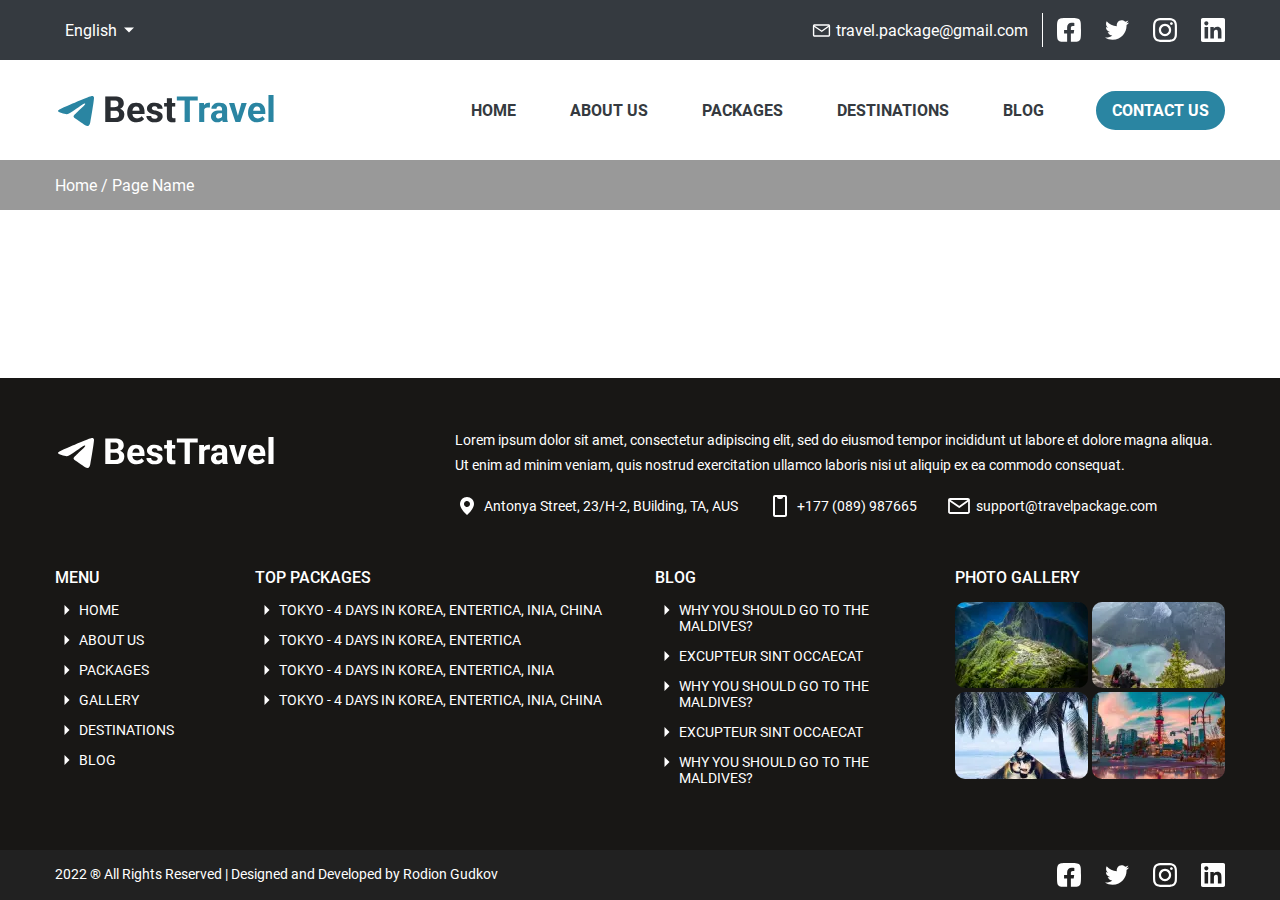
==== about-us.html @ 1fd932f6 "Created About Us page Created and styled Breadcrumbs component" ====
<!DOCTYPE html>
<html lang="en">
  <head>
    <meta charset="UTF-8" />
    <meta http-equiv="X-UA-Compatible" content="IE=edge" />
    <meta name="viewport" content="width=device-width, initial-scale=1.0" />
    <title>BestTravel</title>
    <link rel="stylesheet" href="css/style.css" />
  </head>

  <body>
    <div class="wrapper">
      <!-- Header -->
      <header class="header">
        <div class="header-top">
          <div class="container">
            <div class="header-top__inner">
              <div class="change-language">
                <button id="change-language">
                  <span>English</span>
                  <svg width="24" height="24" viewBox="0 0 24 24" fill="none" xmlns="http://www.w3.org/2000/svg">
                    <path d="M12 14.5L17 9.5H7L12 14.5Z" fill="white" />
                  </svg>
                </button>
                <ul>
                  <li><a href="#">English</a></li>
                  <li><a href="#">Ukranian</a></li>
                  <li><a href="#">Russian</a></li>
                </ul>
              </div>
              <div class="header__info">
                <a class="email" href="mailto:travel.package@gmail.com">
                  <img src="images/email-white.svg" width="19" height="19" alt="Email Icon" />
                  <span>travel.package@gmail.com</span>
                </a>
                <div class="line"></div>
                <div class="social">
                  <ul>
                    <li>
                      <a href=""><img src="images/facebook-white.svg" alt="Facebook" width="24" height="24" /></a>
                    </li>
                    <li>
                      <a href=""><img src="images/twitter-white.svg" alt="Twitter" width="24" height="24" /></a>
                    </li>
                    <li>
                      <a href=""><img src="images/instagram-white.svg" alt="Instagram" width="24" height="24" /></a>
                    </li>
                    <li>
                      <a href=""><img src="images/linkedin-white.svg" alt="LinkedIn" width="24" height="24" /></a>
                    </li>
                  </ul>
                </div>
              </div>
            </div>
          </div>
        </div>

        <div class="header-bottom">
          <div class="container">
            <div class="header-bottom__inner">
              <a href="index.html" class="logo header__logo">
                <img src="images/logo.svg" width="221" height="48" alt="BestTravel Logo" />
              </a>

              <nav class="menu">
                <ul class="menu">
                  <li><a href="index.html">Home</a></li>
                  <li><a href="about-us.html">About Us</a></li>
                  <li><a href="packages.html">Packages</a></li>
                  <li><a href="destinations.html">Destinations</a></li>
                  <li><a href="blog.html">Blog</a></li>
                  <li><button id="contact_us_button" class="button">Contact Us</button></li>
                </ul>
              </nav>
            </div>
          </div>
        </div>
      </header>

      <!-- Content -->
      <main class="content">
        <!-- Breadcrumbs -->
        <div class="breadcrumbs">
          <div class="container">
            <div class="breadcrumbs__inner">
              <ul class="breadcrumbs__list">
                <li class="breadcrumbs__item">
                  <a href="./" class="breadcrumbs__link">Home</a>
                </li>
                <li class="breadcrumbs__item">
                  <a href="#" class="breadcrumbs__link">Page Name</a>
                </li>
              </ul>
            </div>
          </div>
        </div>
      </main>

      <!-- Footer -->
      <footer class="footer">
        <div class="footer-top">
          <div class="container">
            <div class="footer-top__inner">
              <a href="index.html" class="logo">
                <img src="images/logo-white.svg" width="221" height="48" alt="Best Travel Logo" />
              </a>
              <div class="footer__info">
                <p class="footer__text">
                  Lorem ipsum dolor sit amet, consectetur adipiscing elit, sed do eiusmod tempor incididunt ut labore et
                  dolore magna aliqua. Ut enim ad minim veniam, quis nostrud exercitation ullamco laboris nisi ut
                  aliquip ex ea commodo consequat.
                </p>
                <div class="footer__links">
                  <a href="#">
                    <img src="images/location-white.svg" width="24" height="24" alt="location" />
                    <span>Antonya Street, 23/H-2, BUilding, TA, AUS</span>
                  </a>
                  <a href="tel:+177089987665">
                    <img src="images/mobile-white.svg" width="24" height="24" alt="mobile" />
                    <span>+177 (089) 987665</span>
                  </a>
                  <a href="mailto:support@travelpackage.com">
                    <img src="images/email-white.svg" width="24" height="24" alt="location" />
                    <span>support@travelpackage.com</span>
                  </a>
                </div>
              </div>
            </div>
          </div>
        </div>
        <div class="footer-middle">
          <div class="container">
            <div class="footer-middle__inner">
              <div class="footer__col">
                <h4 class="footer__title">Menu</h4>
                <ul class="footer__list">
                  <li><a href="index.html">Home</a></li>
                  <li><a href="about-us.html">About Us</a></li>
                  <li><a href="packages.html">Packages</a></li>
                  <li><a href="gallery.html">Gallery</a></li>
                  <li><a href="destinations.html">Destinations</a></li>
                  <li><a href="blog.html">Blog</a></li>
                </ul>
              </div>

              <div class="footer__col">
                <h4 class="footer__title">Top Packages</h4>
                <ul class="footer__list">
                  <li>
                    <a href="packages.html">Tokyo - 4 Days in Korea, Entertica, Inia, China</a>
                  </li>
                  <li><a href="packages.html">Tokyo - 4 Days in Korea, Entertica</a></li>
                  <li><a href="packages.html">Tokyo - 4 Days in Korea, Entertica, Inia</a></li>
                  <li>
                    <a href="packages.html">Tokyo - 4 Days in Korea, Entertica, Inia, China</a>
                  </li>
                </ul>
              </div>

              <div class="footer__col">
                <h4 class="footer__title">Blog</h4>
                <ul class="footer__list">
                  <li><a href="blog.html">Why you should go to the Maldives?</a></li>
                  <li><a href="blog.html">Excupteur sint occaecat</a></li>
                  <li><a href="blog.html">Why you should go to the Maldives?</a></li>
                  <li><a href="blog.html">Excupteur sint occaecat</a></li>
                  <li><a href="blog.html">Why you should go to the Maldives?</a></li>
                </ul>
              </div>

              <div class="footer__col">
                <h4 class="footer__title">Photo Gallery</h4>
                <div class="footer__gallery">
                  <a href="gallery.html">
                    <img src="images/content/footer-image-01.webp" width="133" height="100" alt="Footer Image" />
                  </a>
                  <a href="gallery.html">
                    <img src="images/content/footer-image-02.webp" width="133" height="100" alt="Footer Image" />
                  </a>
                  <a href="gallery.html">
                    <img src="images/content/footer-image-03.webp" width="133" height="100" alt="Footer Image" />
                  </a>
                  <a href="gallery.html">
                    <img src="images/content/footer-image-04.webp" width="133" height="100" alt="Footer Image" />
                  </a>
                </div>
              </div>
            </div>
          </div>
        </div>

        <div class="footer-bottom">
          <div class="container">
            <div class="footer-bottom__inner">
              <p class="footer__copyright">2022 ® All Rights Reserved | Designed and Developed by Rodion Gudkov</p>

              <div class="social footer__social">
                <ul>
                  <li>
                    <a href=""><img src="images/facebook-white.svg" alt="Facebook" width="24" height="24" /></a>
                  </li>
                  <li>
                    <a href=""><img src="images/twitter-white.svg" alt="Twitter" width="24" height="24" /></a>
                  </li>
                  <li>
                    <a href=""><img src="images/instagram-white.svg" alt="Instagram" width="24" height="24" /></a>
                  </li>
                  <li>
                    <a href=""><img src="images/linkedin-white.svg" alt="LinkedIn" width="24" height="24" /></a>
                  </li>
                </ul>
              </div>
            </div>
          </div>
        </div>
      </footer>
    </div>

    <script src="js/libs/jquery.min.js"></script>
    <script src="js/libs/slick.min.js"></script>
    <script src="js/libs/jquery.custom-select.min.js"></script>
    <script src="js/libs/jquery.rateyo.min.js"></script>
    <script src="js/libs/jquery.magnific-popup.min.js"></script>
    <script src="js/main.js"></script>
  </body>
</html>
---- css/style.css ----
@charset "UTF-8";
:root {
  --primary: #2a85a2;
  --yellow: #f4c11a;
  --white: #ffffff;
  --light-gray: #e2e2e2;
  --gray: #7a7a7a;
  --dark-1: #353a40;
  --dark-2: #212121;
  --dark-3: #181715;
  --border-radius: 30px;
}

*,
*::after,
*::before {
  box-sizing: border-box;
  outline: none;
  margin: 0;
  padding: 0;
}

body {
  overflow-x: hidden;
  color: var(--dark-1);
  background-color: var(--white);
  font-family: "Roboto", sans-serif;
}

a {
  text-decoration: none;
  color: inherit;
  cursor: pointer;
}

button {
  background: none;
  border: none;
  font: inherit;
  color: inherit;
  cursor: pointer;
}

p {
  font-size: 16px;
  line-height: 1.8;
}

ul {
  list-style: none;
}

.container {
  max-width: 1200px;
  padding: 0 15px;
  margin: 0 auto;
}

.container-field {
  max-width: 1920px;
  margin: 0 auto;
}

img,
svg {
  display: block;
}

.wrapper {
  display: flex;
  flex-direction: column;
  justify-content: space-between;
  min-height: 100vh;
}

.content {
  flex: 1;
}

.button {
  display: block;
  width: -moz-fit-content;
  width: fit-content;
  text-align: center;
  color: var(--white);
  background-color: var(--primary);
  text-transform: uppercase;
  font-weight: 700;
  border: 2px solid var(--primary);
  transition: 0.2s;
}

@media (hover: hover) {
  .button:hover {
    color: var(--primary);
    background-color: var(--white);
  }
}

.section {
  padding: 100px 0;
}

.section + .section {
  margin-top: -100px;
}

.section__header {
  text-align: center;
  max-width: 770px;
  margin: 0 auto;
}

.section__title {
  max-width: 770px;
  font-weight: 700;
  font-size: 36px;
  text-transform: uppercase;
}

.section__text {
  max-width: 770px;
  color: var(--gray);
  margin: 10px 0 0;
}

.section__content {
  display: grid;
  grid-gap: 30px;
  margin-top: 50px;
}

.section__button {
  display: block;
  font-weight: 500;
  margin: 50px auto 0;
  border-radius: 30px;
  padding: 15px 30px;
  min-width: 230px;
}

.item {
  display: block;
  border-radius: var(--border-radius);
  box-shadow: 0px 2px 8px rgba(0, 0, 0, 0.5);
  background-color: var(--white);
  position: relative;
}

.item__img-box {
  border-radius: var(--border-radius);
  position: relative;
  overflow: hidden;
  width: 100%;
}

.item__img {
  position: absolute;
  top: 0;
  left: 0;
  object-fit: cover;
  object-position: 50% 50%;
  width: 100%;
  height: 100%;
}

.item__info {
  padding: 15px 20px;
}

.item__title {
  font-weight: 500;
  font-size: 20px;
}

.item__param-box {
  display: flex;
  flex-wrap: wrap;
  margin-top: 7px;
}

.item__param {
  position: relative;
  color: var(--gray);
  padding-left: 26px;
  line-height: 24px;
  margin-right: 15px;
}

.item__param:last-child {
  margin-right: 0;
}

.item__param::before {
  position: absolute;
  left: 0;
  display: block;
  width: 24px;
  height: 24px;
  background-size: cover;
}

.item__rate {
  margin-top: 8px;
  padding: 0;
  height: 24px;
}

.item__price {
  position: absolute;
  right: 30px;
  bottom: 30px;
  color: var(--primary);
  font-weight: 700;
  font-size: 28px;
}

@font-face {
  font-family: "Roboto";
  src: url("../fonts/Roboto-Regular.ttf");
  font-weight: 400;
  font-style: normal;
}

@font-face {
  font-family: "Roboto";
  src: url("../fonts/Roboto-Medium.ttf");
  font-weight: 500;
  font-style: normal;
}

@font-face {
  font-family: "Roboto";
  src: url("../fonts/Roboto-Bold.ttf");
  font-weight: 700;
  font-style: normal;
}

/* Slider */
.slick-slider {
  position: relative;
  display: block;
  box-sizing: border-box;
  -webkit-touch-callout: none;
  -webkit-user-select: none;
  -khtml-user-select: none;
  -moz-user-select: none;
  -ms-user-select: none;
  user-select: none;
  -ms-touch-action: pan-y;
  touch-action: pan-y;
  -webkit-tap-highlight-color: transparent;
}

.slick-list {
  position: relative;
  overflow: hidden;
  display: block;
  margin: 0;
  padding: 0;
}

.slick-list:focus {
  outline: none;
}

.slick-list.dragging {
  cursor: pointer;
  cursor: hand;
}

.slick-slider .slick-track,
.slick-slider .slick-list {
  -webkit-transform: translate3d(0, 0, 0);
  -moz-transform: translate3d(0, 0, 0);
  -ms-transform: translate3d(0, 0, 0);
  -o-transform: translate3d(0, 0, 0);
  transform: translate3d(0, 0, 0);
}

.slick-track {
  position: relative;
  left: 0;
  top: 0;
  display: block;
  margin-left: auto;
  margin-right: auto;
}

.slick-track:before, .slick-track:after {
  content: "";
  display: table;
}

.slick-track:after {
  clear: both;
}

.slick-loading .slick-track {
  visibility: hidden;
}

.slick-slide {
  float: left;
  height: 100%;
  min-height: 1px;
  display: none;
}

[dir="rtl"] .slick-slide {
  float: right;
}

.slick-slide img {
  display: block;
}

.slick-slide.slick-loading img {
  display: none;
}

.slick-slide.dragging img {
  pointer-events: none;
}

.slick-initialized .slick-slide {
  display: block;
}

.slick-loading .slick-slide {
  visibility: hidden;
}

.slick-vertical .slick-slide {
  display: block;
  height: auto;
  border: 1px solid transparent;
}

.slick-arrow.slick-hidden {
  display: none;
}

/* Slider */
.slick-loading .slick-list {
  background: #fff url("./ajax-loader.gif") center center no-repeat;
}

/* Icons */
@font-face {
  font-family: "slick";
  src: url("./fonts/slick.eot");
  src: url("./fonts/slick.eot?#iefix") format("embedded-opentype"), url("./fonts/slick.woff") format("woff"), url("./fonts/slick.ttf") format("truetype"), url("./fonts/slick.svg#slick") format("svg");
  font-weight: normal;
  font-style: normal;
}

/* Arrows */
.slick-prev,
.slick-next {
  position: absolute;
  display: block;
  height: 20px;
  width: 20px;
  line-height: 0px;
  font-size: 0px;
  cursor: pointer;
  background: transparent;
  color: transparent;
  top: 50%;
  -webkit-transform: translate(0, -50%);
  -ms-transform: translate(0, -50%);
  transform: translate(0, -50%);
  padding: 0;
  border: none;
  outline: none;
}

.slick-prev:hover, .slick-prev:focus,
.slick-next:hover,
.slick-next:focus {
  outline: none;
  background: transparent;
  color: transparent;
}

.slick-prev:hover:before, .slick-prev:focus:before,
.slick-next:hover:before,
.slick-next:focus:before {
  opacity: 1;
}

.slick-prev.slick-disabled:before,
.slick-next.slick-disabled:before {
  opacity: 0.25;
}

.slick-prev:before,
.slick-next:before {
  font-family: "slick";
  font-size: 20px;
  line-height: 1;
  color: white;
  opacity: 0.75;
  -webkit-font-smoothing: antialiased;
  -moz-osx-font-smoothing: grayscale;
}

.slick-prev {
  left: -25px;
}

[dir="rtl"] .slick-prev {
  left: auto;
  right: -25px;
}

.slick-prev:before {
  content: "←";
}

[dir="rtl"] .slick-prev:before {
  content: "→";
}

.slick-next {
  right: -25px;
}

[dir="rtl"] .slick-next {
  left: -25px;
  right: auto;
}

.slick-next:before {
  content: "→";
}

[dir="rtl"] .slick-next:before {
  content: "←";
}

/* Dots */
.slick-dotted.slick-slider {
  margin-bottom: 30px;
}

.slick-dots {
  position: absolute;
  bottom: -25px;
  list-style: none;
  display: block;
  text-align: center;
  padding: 0;
  margin: 0;
  width: 100%;
}

.slick-dots li {
  position: relative;
  display: inline-block;
  height: 20px;
  width: 20px;
  margin: 0 5px;
  padding: 0;
  cursor: pointer;
}

.slick-dots li button {
  border: 0;
  background: transparent;
  display: block;
  height: 20px;
  width: 20px;
  outline: none;
  line-height: 0px;
  font-size: 0px;
  color: transparent;
  padding: 5px;
  cursor: pointer;
}

.slick-dots li button:hover, .slick-dots li button:focus {
  outline: none;
}

.slick-dots li button:hover:before, .slick-dots li button:focus:before {
  opacity: 1;
}

.slick-dots li button:before {
  position: absolute;
  top: 0;
  left: 0;
  content: "•";
  width: 20px;
  height: 20px;
  font-family: "slick";
  font-size: 6px;
  line-height: 20px;
  text-align: center;
  color: black;
  opacity: 0.25;
  -webkit-font-smoothing: antialiased;
  -moz-osx-font-smoothing: grayscale;
}

.slick-dots li.slick-active button:before {
  color: black;
  opacity: 0.75;
}

.jq-ry-container {
  position: relative;
  padding: 0 5px;
  line-height: 0;
  display: block;
  cursor: pointer;
  -webkit-box-sizing: content-box;
  -moz-box-sizing: content-box;
  box-sizing: content-box;
  direction: ltr;
}

.jq-ry-container[readonly="readonly"] {
  cursor: default;
}

.jq-ry-container > .jq-ry-group-wrapper {
  position: relative;
  width: 100%;
}

.jq-ry-container > .jq-ry-group-wrapper > .jq-ry-group {
  position: relative;
  line-height: 0;
  z-index: 10;
  white-space: nowrap;
}

.jq-ry-container > .jq-ry-group-wrapper > .jq-ry-group > svg {
  display: inline-block;
}

.jq-ry-container > .jq-ry-group-wrapper > .jq-ry-group.jq-ry-normal-group {
  width: 100%;
}

.jq-ry-container > .jq-ry-group-wrapper > .jq-ry-group.jq-ry-rated-group {
  width: 0;
  z-index: 11;
  position: absolute;
  top: 0;
  left: 0;
  overflow: hidden;
}

/* Magnific Popup CSS */
.mfp-bg {
  top: 0;
  left: 0;
  width: 100%;
  height: 100%;
  z-index: 1042;
  overflow: hidden;
  position: fixed;
  background: #0b0b0b;
  opacity: 0.8;
}

.mfp-wrap {
  top: 0;
  left: 0;
  width: 100%;
  height: 100%;
  z-index: 1043;
  position: fixed;
  outline: none !important;
  -webkit-backface-visibility: hidden;
}

.mfp-container {
  text-align: center;
  position: absolute;
  width: 100%;
  height: 100%;
  left: 0;
  top: 0;
  padding: 0 8px;
  box-sizing: border-box;
}

.mfp-container:before {
  content: '';
  display: inline-block;
  height: 100%;
  vertical-align: middle;
}

.mfp-align-top .mfp-container:before {
  display: none;
}

.mfp-content {
  position: relative;
  display: inline-block;
  vertical-align: middle;
  margin: 0 auto;
  text-align: left;
  z-index: 1045;
}

.mfp-inline-holder .mfp-content,
.mfp-ajax-holder .mfp-content {
  width: 100%;
  cursor: auto;
}

.mfp-ajax-cur {
  cursor: progress;
}

.mfp-zoom-out-cur, .mfp-zoom-out-cur .mfp-image-holder .mfp-close {
  cursor: -moz-zoom-out;
  cursor: -webkit-zoom-out;
  cursor: zoom-out;
}

.mfp-zoom {
  cursor: pointer;
  cursor: -webkit-zoom-in;
  cursor: -moz-zoom-in;
  cursor: zoom-in;
}

.mfp-auto-cursor .mfp-content {
  cursor: auto;
}

.mfp-close,
.mfp-arrow,
.mfp-preloader,
.mfp-counter {
  -webkit-user-select: none;
  -moz-user-select: none;
  user-select: none;
}

.mfp-loading.mfp-figure {
  display: none;
}

.mfp-hide {
  display: none !important;
}

.mfp-preloader {
  color: #CCC;
  position: absolute;
  top: 50%;
  width: auto;
  text-align: center;
  margin-top: -0.8em;
  left: 8px;
  right: 8px;
  z-index: 1044;
}

.mfp-preloader a {
  color: #CCC;
}

.mfp-preloader a:hover {
  color: #FFF;
}

.mfp-s-ready .mfp-preloader {
  display: none;
}

.mfp-s-error .mfp-content {
  display: none;
}

button.mfp-close,
button.mfp-arrow {
  overflow: visible;
  cursor: pointer;
  background: transparent;
  border: 0;
  -webkit-appearance: none;
  display: block;
  outline: none;
  padding: 0;
  z-index: 1046;
  box-shadow: none;
  touch-action: manipulation;
}

button::-moz-focus-inner {
  padding: 0;
  border: 0;
}

.mfp-close {
  width: 44px;
  height: 44px;
  line-height: 44px;
  position: absolute;
  right: 0;
  top: 0;
  text-decoration: none;
  text-align: center;
  opacity: 0.65;
  padding: 0 0 18px 10px;
  color: #FFF;
  font-style: normal;
  font-size: 28px;
  font-family: Arial, Baskerville, monospace;
}

.mfp-close:hover,
.mfp-close:focus {
  opacity: 1;
}

.mfp-close:active {
  top: 1px;
}

.mfp-close-btn-in .mfp-close {
  color: #333;
}

.mfp-image-holder .mfp-close,
.mfp-iframe-holder .mfp-close {
  color: #FFF;
  right: -6px;
  text-align: right;
  padding-right: 6px;
  width: 100%;
}

.mfp-counter {
  position: absolute;
  top: 0;
  right: 0;
  color: #CCC;
  font-size: 12px;
  line-height: 18px;
  white-space: nowrap;
}

.mfp-arrow {
  position: absolute;
  opacity: 0.65;
  margin: 0;
  top: 50%;
  margin-top: -55px;
  padding: 0;
  width: 90px;
  height: 110px;
  -webkit-tap-highlight-color: transparent;
}

.mfp-arrow:active {
  margin-top: -54px;
}

.mfp-arrow:hover,
.mfp-arrow:focus {
  opacity: 1;
}

.mfp-arrow:before,
.mfp-arrow:after {
  content: '';
  display: block;
  width: 0;
  height: 0;
  position: absolute;
  left: 0;
  top: 0;
  margin-top: 35px;
  margin-left: 35px;
  border: medium inset transparent;
}

.mfp-arrow:after {
  border-top-width: 13px;
  border-bottom-width: 13px;
  top: 8px;
}

.mfp-arrow:before {
  border-top-width: 21px;
  border-bottom-width: 21px;
  opacity: 0.7;
}

.mfp-arrow-left {
  left: 0;
}

.mfp-arrow-left:after {
  border-right: 17px solid #FFF;
  margin-left: 31px;
}

.mfp-arrow-left:before {
  margin-left: 25px;
  border-right: 27px solid #3F3F3F;
}

.mfp-arrow-right {
  right: 0;
}

.mfp-arrow-right:after {
  border-left: 17px solid #FFF;
  margin-left: 39px;
}

.mfp-arrow-right:before {
  border-left: 27px solid #3F3F3F;
}

.mfp-iframe-holder {
  padding-top: 40px;
  padding-bottom: 40px;
}

.mfp-iframe-holder .mfp-content {
  line-height: 0;
  width: 100%;
  max-width: 900px;
}

.mfp-iframe-holder .mfp-close {
  top: -40px;
}

.mfp-iframe-scaler {
  width: 100%;
  height: 0;
  overflow: hidden;
  padding-top: 56.25%;
}

.mfp-iframe-scaler iframe {
  position: absolute;
  display: block;
  top: 0;
  left: 0;
  width: 100%;
  height: 100%;
  box-shadow: 0 0 8px rgba(0, 0, 0, 0.6);
  background: #000;
}

/* Main image in popup */
img.mfp-img {
  width: auto;
  max-width: 100%;
  height: auto;
  display: block;
  line-height: 0;
  box-sizing: border-box;
  padding: 40px 0 40px;
  margin: 0 auto;
}

/* The shadow behind the image */
.mfp-figure {
  line-height: 0;
}

.mfp-figure:after {
  content: '';
  position: absolute;
  left: 0;
  top: 40px;
  bottom: 40px;
  display: block;
  right: 0;
  width: auto;
  height: auto;
  z-index: -1;
  box-shadow: 0 0 8px rgba(0, 0, 0, 0.6);
  background: #444;
}

.mfp-figure small {
  color: #BDBDBD;
  display: block;
  font-size: 12px;
  line-height: 14px;
}

.mfp-figure figure {
  margin: 0;
}

.mfp-bottom-bar {
  margin-top: -36px;
  position: absolute;
  top: 100%;
  left: 0;
  width: 100%;
  cursor: auto;
}

.mfp-title {
  text-align: left;
  line-height: 18px;
  color: #F3F3F3;
  word-wrap: break-word;
  padding-right: 36px;
}

.mfp-image-holder .mfp-content {
  max-width: 100%;
}

.mfp-gallery .mfp-image-holder .mfp-figure {
  cursor: pointer;
}

@media screen and (max-width: 800px) and (orientation: landscape), screen and (max-height: 300px) {
  /**
       * Remove all paddings around the image on small screen
       */
  .mfp-img-mobile .mfp-image-holder {
    padding-left: 0;
    padding-right: 0;
  }
  .mfp-img-mobile img.mfp-img {
    padding: 0;
  }
  .mfp-img-mobile .mfp-figure:after {
    top: 0;
    bottom: 0;
  }
  .mfp-img-mobile .mfp-figure small {
    display: inline;
    margin-left: 5px;
  }
  .mfp-img-mobile .mfp-bottom-bar {
    background: rgba(0, 0, 0, 0.6);
    bottom: 0;
    margin: 0;
    top: auto;
    padding: 3px 5px;
    position: fixed;
    box-sizing: border-box;
  }
  .mfp-img-mobile .mfp-bottom-bar:empty {
    padding: 0;
  }
  .mfp-img-mobile .mfp-counter {
    right: 5px;
    top: 3px;
  }
  .mfp-img-mobile .mfp-close {
    top: 0;
    right: 0;
    width: 35px;
    height: 35px;
    line-height: 35px;
    background: rgba(0, 0, 0, 0.6);
    position: fixed;
    text-align: center;
    padding: 0;
  }
}

@media all and (max-width: 900px) {
  .mfp-arrow {
    -webkit-transform: scale(0.75);
    transform: scale(0.75);
  }
  .mfp-arrow-left {
    -webkit-transform-origin: 0;
    transform-origin: 0;
  }
  .mfp-arrow-right {
    -webkit-transform-origin: 100%;
    transform-origin: 100%;
  }
  .mfp-container {
    padding-left: 6px;
    padding-right: 6px;
  }
}

.social ul {
  display: flex;
}

.social li {
  margin-left: 24px;
}

.social li:first-child {
  margin-left: 0;
}

.social a {
  width: 24px;
  height: 24px;
}

.email {
  display: flex;
  align-items: center;
}

.email img {
  margin-right: 5px;
}

@media (hover: hover) {
  .email:hover {
    text-decoration: underline;
  }
}

.change-language {
  position: relative;
}

.change-language button {
  display: flex;
  align-items: center;
  padding: 0 10px;
  height: 24px;
}

.change-language ul {
  width: 100%;
  position: absolute;
  background-color: var(--dark-1);
  padding: 5px 0;
  border-radius: 5px;
  opacity: 0;
  pointer-events: none;
}

.change-language li {
  padding: 5px 10px;
}

.change-language.--active ul {
  opacity: 1;
  pointer-events: inherit;
  z-index: 100;
}

.change-language.--active svg {
  transform: rotate(180deg);
}

/* ===== HEADER ===== */
.header-top {
  background-color: var(--dark-1);
  color: var(--white);
}

.header-top__inner {
  min-height: 60px;
}

.header-top__inner, .header-bottom__inner {
  display: flex;
  align-items: center;
  justify-content: space-between;
  flex-wrap: wrap;
}

.header__info {
  display: flex;
  align-items: center;
}

.header__info .line {
  display: block;
  width: 1px;
  height: 34px;
  margin: 0 14px;
  background-color: var(--white);
}

/* ===== MENU ===== */
.menu ul {
  display: flex;
  align-items: center;
}

.menu a {
  display: flex;
  align-items: center;
  text-align: center;
  padding: 0 25px;
  height: 100px;
  text-transform: uppercase;
  font-weight: 700;
  transition: 0.1s;
  border: 2px solid transparent;
}

@media (hover: hover) {
  .menu a:hover {
    color: var(--primary);
    border-bottom: 2px solid var(--primary);
  }
}

.menu button {
  padding: 8px 14px;
  border-radius: 20px;
  margin-left: 25px;
}

/* ===== FOOTER ===== */
.footer {
  margin-top: 50px;
  background-color: var(--dark-3);
  color: var(--white);
  padding-top: 50px;
  font-size: 14px;
}

.footer p {
  font-size: 14px;
}

@media (hover: hover) {
  .footer a:hover {
    text-decoration: underline;
  }
}

.footer-top__inner {
  display: flex;
  justify-content: space-between;
}

.footer__info {
  max-width: 770px;
}

.footer__text {
  margin-bottom: 16px;
}

.footer__links {
  display: flex;
  flex-wrap: wrap;
}

.footer__links a {
  display: flex;
  align-items: center;
  position: relative;
  line-height: 24px;
  position: relative;
  margin-right: 30px;
}

.footer__links a span {
  padding-left: 5px;
}

.footer__links a:last-child {
  margin-right: 0;
}

.footer__links a::before {
  position: absolute;
  left: 0;
  top: 0;
  width: 24px;
  height: 24px;
  display: block;
  background-size: cover;
  background-repeat: no-repeat;
  background-position: center;
}

.footer-middle {
  padding: 50px 0;
}

.footer-middle__inner {
  display: grid;
  grid-template-columns: repeat(12, 1fr);
  grid-gap: 30px;
}

.footer__col:nth-child(1) {
  grid-column: span 2;
}

.footer__col:nth-child(2) {
  grid-column: span 4;
}

.footer__col:nth-child(3) {
  grid-column: span 3;
}

.footer__col:nth-child(4) {
  grid-column: span 3;
}

.footer__title {
  font-size: 16px;
  text-transform: uppercase;
  font-weight: 500;
  margin-bottom: 15px;
}

.footer__list li {
  position: relative;
  padding-left: 24px;
  margin-bottom: 14px;
}

.footer__list li::before {
  content: "";
  background-image: url("data:image/svg+xml;charset=utf8, %3Csvg width='24' height='24' fill='none' xmlns='http://www.w3.org/2000/svg'%3E%3Cpath d='M14.5 12l-5-5v10l5-5z' fill='%23fff'/%3E%3C/svg%3E");
  background-size: cover;
  background-position: center;
  display: block;
  width: 24px;
  height: 24px;
  position: absolute;
  top: -4px;
  left: 0;
}

.footer__list a {
  display: block;
  text-transform: uppercase;
  line-height: 16px;
}

.footer__gallery {
  display: grid;
  grid-template-columns: repeat(2, 1fr);
  grid-gap: 4px;
}

.footer__gallery a {
  position: relative;
  display: block;
  grid-column: span 1;
  border-radius: 10px;
  padding-bottom: 65%;
  overflow: hidden;
}

.footer__gallery img {
  position: absolute;
  top: 0;
  left: 0;
  width: 100%;
  height: 100%;
  object-fit: cover;
  object-position: center;
}

.footer-bottom {
  background-color: var(--dark-2);
}

.footer-bottom__inner {
  height: 50px;
  display: flex;
  align-items: center;
  justify-content: space-between;
}

/* ====== INTRO ===== */
.intro__inner {
  position: relative;
}

.intro .arrows_box {
  display: flex;
  justify-content: space-between;
  width: 100%;
  max-width: calc(1200px + 120px);
  position: absolute;
  top: 50%;
  left: 50%;
  transform: translate(-50%, -50%);
  z-index: 1;
}

.intro__item {
  display: none;
  position: relative;
  height: 650px;
}

.intro__item:first-child {
  display: flex;
}

.intro__item img {
  position: absolute;
  top: 0;
  left: 0;
  width: 100%;
  height: 100%;
  background-color: var(--light-gray);
  z-index: 1;
}

.intro__item content {
  display: flex;
  flex-direction: column;
  align-items: center;
  justify-content: center;
  color: var(--white);
  text-align: center;
  max-width: 970px;
  min-height: 650px;
  margin: 0 auto;
  position: relative;
  z-index: 2;
}

.intro__item h1 {
  font-size: 64px;
  line-height: 75px;
}

.intro__item p {
  max-width: 770px;
  margin-top: 26px;
}

.intro__item .button {
  display: inline-block;
  margin-top: 35px;
  font-size: 18px;
  text-transform: none;
  font-weight: 400;
  padding: 8px 32px;
  border-radius: 20px;
}

/* ====== SEARCH ===== */
.search {
  position: relative;
  z-index: 100;
  margin-top: -50px;
}

.search__form {
  margin: 0 -25px;
  height: 100px;
  display: flex;
  align-items: center;
  justify-content: space-between;
  background-color: #fff;
  padding: 25px;
  border-radius: 60px;
  box-shadow: 0px 2px 8px rgba(0, 0, 0, 0.25);
}

.search__item {
  width: 270px;
  height: 55px;
}

.search__button {
  width: 100%;
  height: 55px;
  border-radius: 30px;
}

.search__select {
  position: relative;
}

.search__select::before, .search__select::after {
  content: "";
  position: absolute;
  display: block;
  top: 50%;
  pointer-events: none;
  z-index: 1;
  background-size: cover;
}

.search__select::before {
  width: 25px;
  height: 25px;
  top: 15px;
  left: 10px;
}

.search__select--place::before {
  background-image: url("../images/location.svg");
}

.search__select--time::before {
  background-image: url("../images/calendar.svg");
}

.search__select--people::before {
  background-image: url("../images/people.svg");
}

.search__select::after {
  background-image: url("../images/select-arrow.svg");
  width: 37px;
  height: 37px;
  top: 9px;
  right: 13px;
}

.search__select--active::after {
  transform: rotate(180deg);
}

.search__select select {
  text-align: left;
  width: 100%;
  height: 55px;
  font-size: 16px;
  background-color: var(--light-gray);
  border: none;
  border-radius: 30px;
  padding: 18px 40px;
  -webkit-appearance: none;
}

.search__select--custom__option {
  width: 100%;
  display: block;
  padding: 15px;
  background-color: var(--white);
  border-bottom: 1px solid var(--light-gray);
}

.search__select--custom__option:last-child {
  border-bottom: none;
}

.search__select--custom__dropdown {
  border-radius: 30px;
  overflow: hidden;
  background-color: var(--white);
  border: 1px solid var(--light-gray);
}

.search__select--custom__option--value {
  text-align: left;
  width: 100%;
  height: 55px;
  background-color: var(--light-gray);
  border: none;
  border-radius: 30px;
  padding: 18px 40px;
  -webkit-appearance: none;
  z-index: 100;
}

.search__select--custom__option--selected {
  background-color: var(--primary);
  color: var(--white);
}

/* ====== TOP PACKAGES ===== */
.top-packages__content {
  grid-template-columns: repeat(3, 1fr);
}

.top-packages .item__img-box {
  padding-bottom: 65%;
}

.top-packages .item__param {
  position: relative;
}

.top-packages .item__param::before {
  content: "";
  position: absolute;
  left: 0;
  top: -1px;
  display: block;
  width: 24px;
  height: 24px;
  background-image: url("data:image/svg+xml;charset=utf8, %3Csvg width='24' height='24' fill='none' xmlns='http://www.w3.org/2000/svg'%3E%3Cpath fill-rule='evenodd' clip-rule='evenodd' d='M12 4a8 8 0 100 16 8 8 0 000-16zm-9 8c0-5 4-9 9-9s9 4 9 9-4 9-9 9-9-4-9-9z' fill='%237A7A7A'/%3E%3Cpath fill-rule='evenodd' clip-rule='evenodd' d='M11.568 7.225c.553 0 .5.448.5 1v4h5c.553 0 1-.052 1 .5s-.447.5-1 .5h-5a1 1 0 01-1-1v-4c0-.552-.052-1 .5-1z' fill='%237A7A7A'/%3E%3C/svg%3E");
  background-size: cover;
}

/* ====== TOP DESTINATIONS  ===== */
.top-destinations__content {
  grid-template-columns: repeat(12, 1fr);
  grid-auto-rows: 220px;
}

.top-destinations__item {
  display: block;
  grid-column: span 3;
  position: relative;
}

.top-destinations__item .item__img-box {
  position: absolute;
  top: 0;
  left: 0;
  width: 100%;
  height: 100%;
  z-index: 1;
  padding: 0;
}

.top-destinations__item .item__img-box::before {
  content: "";
  display: block;
  position: absolute;
  top: 0;
  left: 0;
  z-index: 1;
  width: 100%;
  height: 100%;
  background: linear-gradient(72.37deg, rgba(0, 0, 0, 0.3) 7.72%, rgba(0, 0, 0, 0) 100%);
}

.top-destinations__item .item__info {
  position: absolute;
  top: 0;
  left: 0;
  width: 100%;
  height: 100%;
  z-index: 2;
  color: var(--white);
  padding: 20px;
  display: flex;
  flex-direction: column;
  justify-content: space-between;
}

.top-destinations__item .item__count {
  width: -moz-fit-content;
  width: fit-content;
  padding: 0px 12px;
  line-height: 20px;
  border-radius: 10px;
  background-color: var(--white);
  color: var(--primary);
  font-weight: 500;
  font-size: 14px;
  margin-bottom: auto;
}

.top-destinations__item .item__title {
  font-weight: 500;
}

.top-destinations__item .item__text {
  font-weight: 500;
  font-size: 12px;
  line-height: 14px;
}

.top-destinations__item:nth-child(2) {
  grid-column: span 4;
  grid-row: span 2;
}

.top-destinations__item:nth-child(2) .item__info {
  padding: 30px;
}

.top-destinations__item:nth-child(2) .item__count {
  font-size: 18px;
  line-height: 30px;
  padding: 0 20px;
  border-radius: 15px;
}

.top-destinations__item:nth-child(2) .item__title {
  font-size: 26px;
}

.top-destinations__item:nth-child(2) .item__text {
  font-size: 14px;
}

.top-destinations__item:nth-child(3) {
  grid-column: span 5;
}

.top-destinations__item:nth-child(5) {
  grid-column: span 2;
}

/* ====== BANNER  ===== */
.banner__bg {
  background-color: var(--light-gray);
  max-width: 1920px;
  margin: 0 auto;
  background-size: cover;
  background-position: center right;
  padding: 40px 60px;
  min-height: 500px;
  display: flex;
  align-items: center;
}

.banner__title, .banner__text, .banner__button {
  margin-left: 0;
  color: var(--white);
}

.banner__title {
  font-size: 48px;
  text-transform: none;
}

.banner__text {
  margin-top: 10px;
}

.banner__button {
  margin-top: 18px;
}

/* ====== TOP BLOG  ===== */
.top-blog__content {
  display: grid;
  grid-template-columns: repeat(2, 1fr);
}

.top-blog__item {
  display: flex;
  align-items: stretch;
}

.top-blog__item .item__img-box {
  width: 270px;
}

.top-blog__item .item__info {
  flex: 1;
  padding: 30px 30px 20px;
  height: 270px;
  display: flex;
  flex-direction: column;
  justify-content: space-between;
}

.top-blog__item .item__param-box {
  margin: 7px 0;
}

.top-blog__item .item__param {
  font-size: 14px;
  padding-left: 20px;
  position: relative;
}

.top-blog__item .item__param::before {
  content: "";
  width: 16px;
  height: 16px;
  display: block;
  top: 50%;
  transform: translateY(-50%);
  background-size: cover;
}

.top-blog__item .item__param--author::before {
  background-image: url("data:image/svg+xml;charset=utf8, %3Csvg width='14' height='14' fill='none' xmlns='http://www.w3.org/2000/svg'%3E%3Cpath d='M4.083 4.667a2.917 2.917 0 115.834 0 2.917 2.917 0 01-5.834 0zM7 6.417a1.75 1.75 0 100-3.5 1.75 1.75 0 000 3.5zM3.7 9.534a4.667 4.667 0 00-1.367 3.3H3.5a3.5 3.5 0 117 0h1.167a4.667 4.667 0 00-7.967-3.3z' fill='%237A7A7A'/%3E%3C/svg%3E");
}

.top-blog__item .item__param--views::before {
  background-image: url("data:image/svg+xml;charset=utf8, %3Csvg width='14' height='14' fill='none' xmlns='http://www.w3.org/2000/svg'%3E%3Cpath d='M9.87 10.348c-.9.366-1.88.55-2.87.54a7.394 7.394 0 01-2.953-.575 6.26 6.26 0 01-1.892-1.267A5.783 5.783 0 01.84 7.174L.778 7l.065-.176C1.293 5.8 2.05 4.906 3.031 4.241l3.347 3.036 3.493 3.07zm-5.972-5.32A4.891 4.891 0 002.095 7C2.938 8.736 4.882 9.837 7 9.777A6.33 6.33 0 008.906 9.5l-1.13-.993c-.249.11-.498.16-.776.16C5.972 8.661 5.14 7.918 5.133 7c0-.249.056-.468.178-.69L3.898 5.026zm5.973 5.32l-.965-.849c1.827-.833 2.777-2.05 2.999-2.5C11.063 5.264 9.118 4.163 7 4.223c-.154 0-1.569 0-3.102.805l-.867-.786C3.889 3.684 5.21 3.13 7 3.11a7.396 7.396 0 012.953.575 6.259 6.259 0 011.892 1.268 5.783 5.783 0 011.315 1.87l.062.176-.065.175c-.291.677-.557 1.214-1.49 2.047l-1.245.833-.551.293z' fill='%237A7A7A'/%3E%3Cpath d='M9.333 7a2.333 2.333 0 11-4.666 0 2.333 2.333 0 014.666 0z' fill='%237A7A7A'/%3E%3C/svg%3E");
}

.top-blog__item .item__param--comments::before {
  background-image: url("data:image/svg+xml;charset=utf8, %3Csvg width='14' height='14' fill='none' xmlns='http://www.w3.org/2000/svg'%3E%3Cpath d='M1.167 2.333V10.5l2.8-2.1a1.16 1.16 0 01.7-.233h4.666c.645 0 1.167-.523 1.167-1.167V2.333c0-.644-.522-1.166-1.167-1.166h-7c-.644 0-1.166.522-1.166 1.166zm1.166 5.834V2.333h7V7H4.278c-.252 0-.498.081-.7.233l-1.245.934z' fill='%237A7A7A'/%3E%3Cpath d='M12.833 12.833V5.25c0-.644-.522-1.167-1.166-1.167V10.5l-1.245-.933a1.157 1.157 0 00-.7-.234H4.083c0 .645.523 1.167 1.167 1.167h4.083c.253 0 .499.081.7.233l2.8 2.1z' fill='%237A7A7A'/%3E%3C/svg%3E");
}

.top-blog__item .item__param::before {
  background-size: 16px 16px;
  background-repeat: no-repeat;
  background-position: center left;
}

.top-blog__item .item__text {
  flex: 1;
  font-size: 14px;
  overflow: hidden;
}

.top-blog__item .item__read {
  width: -moz-fit-content;
  width: fit-content;
  margin-top: 15px;
  color: var(--primary);
  font-weight: 500;
  font-size: 18px;
  line-height: 18px;
  position: relative;
  padding-right: 24px;
}

.top-blog__item .item__read::after {
  display: block;
  width: 24px;
  height: 24px;
  background-size: cover;
  position: absolute;
  top: -2px;
  right: 0;
}

/* ====== GALLERY  ===== */
.gallery__content {
  grid-template-columns: repeat(3, 1fr);
  grid-auto-rows: 370px 520px;
}

.gallery__item {
  padding: 0;
  overflow: hidden;
}

.gallery__item .item__img-box {
  position: absolute;
  top: 0;
  left: 0;
  width: 100%;
  height: 100%;
}

.gallery__item:nth-child(1) {
  grid-column: span 2;
  grid-row: span 1;
}

.gallery__item:nth-child(2) {
  grid-row: span 1;
}

/* ====== BREADCRUMBS  ===== */
.breadcrumbs {
  background-color: rgba(0, 0, 0, 0.4);
  color: var(--white);
  position: relative;
  z-index: 1;
}

.breadcrumbs__list {
  display: flex;
  align-items: center;
  height: 50px;
  white-space: nowrap;
  overflow-x: auto;
}

.breadcrumbs__item::after {
  content: "/";
  margin-right: 4px;
}

.breadcrumbs__item:last-child::after {
  display: none;
}
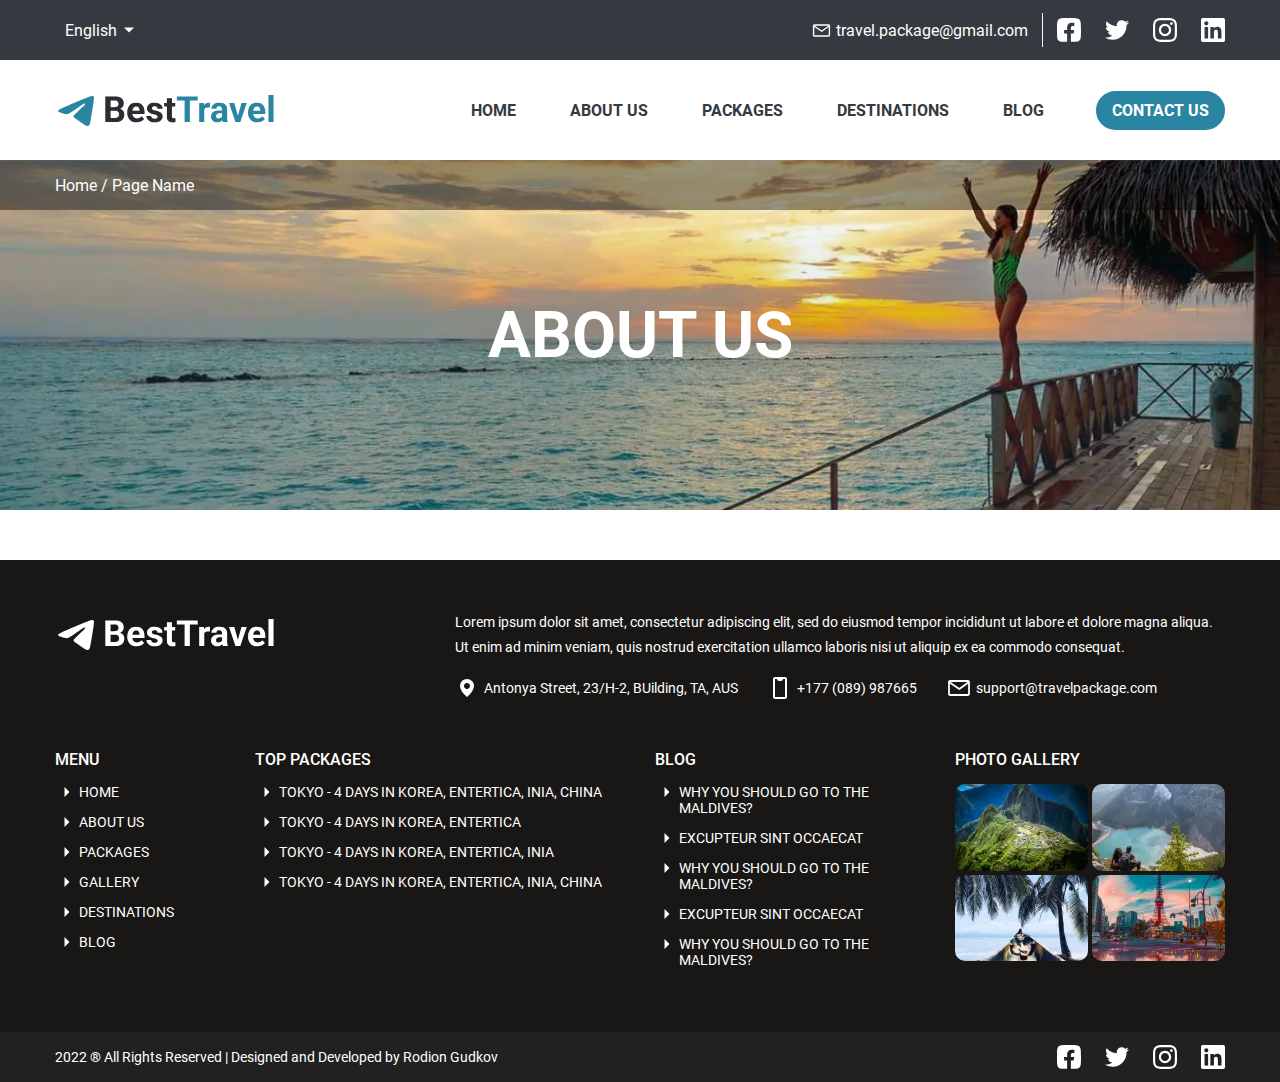
==== commit 03ee553d: "Created and styled Intro Banner component" ====
--- a/about-us.html
+++ b/about-us.html
@@ -91,6 +91,17 @@
                   <a href="#" class="breadcrumbs__link">Page Name</a>
                 </li>
               </ul>
+            </div>
+          </div>
+        </div>
+
+        <!-- Intro Banner -->
+        <div class="intro-banner">
+          <div class="intro-banner__bg" style="background-image: url(images/content/about-us-bg.webp)">
+            <div class="container">
+              <div class="intro-banner__inner">
+                <h1 class="intro-banner__title">About Us</h1>
+              </div>
             </div>
           </div>
         </div>
--- a/css/style.css
+++ b/css/style.css
@@ -1776,3 +1776,32 @@
 .breadcrumbs__item:last-child::after {
   display: none;
 }
+
+/* ====== INTRO BANNER  ===== */
+.intro-banner__bg {
+  max-width: 1920px;
+  margin: 0 auto;
+  background-size: cover;
+  background-position: center;
+  background-color: var(--gray);
+}
+
+.intro-banner__inner {
+  display: flex;
+  flex-direction: column;
+  justify-content: center;
+  height: 350px;
+}
+
+.intro-banner__title {
+  text-align: center;
+  max-width: 770px;
+  font-size: 64px;
+  margin: 0 auto;
+  color: var(--white);
+  text-transform: uppercase;
+}
+
+.breadcrumbs + .intro-banner {
+  margin-top: -50px;
+}
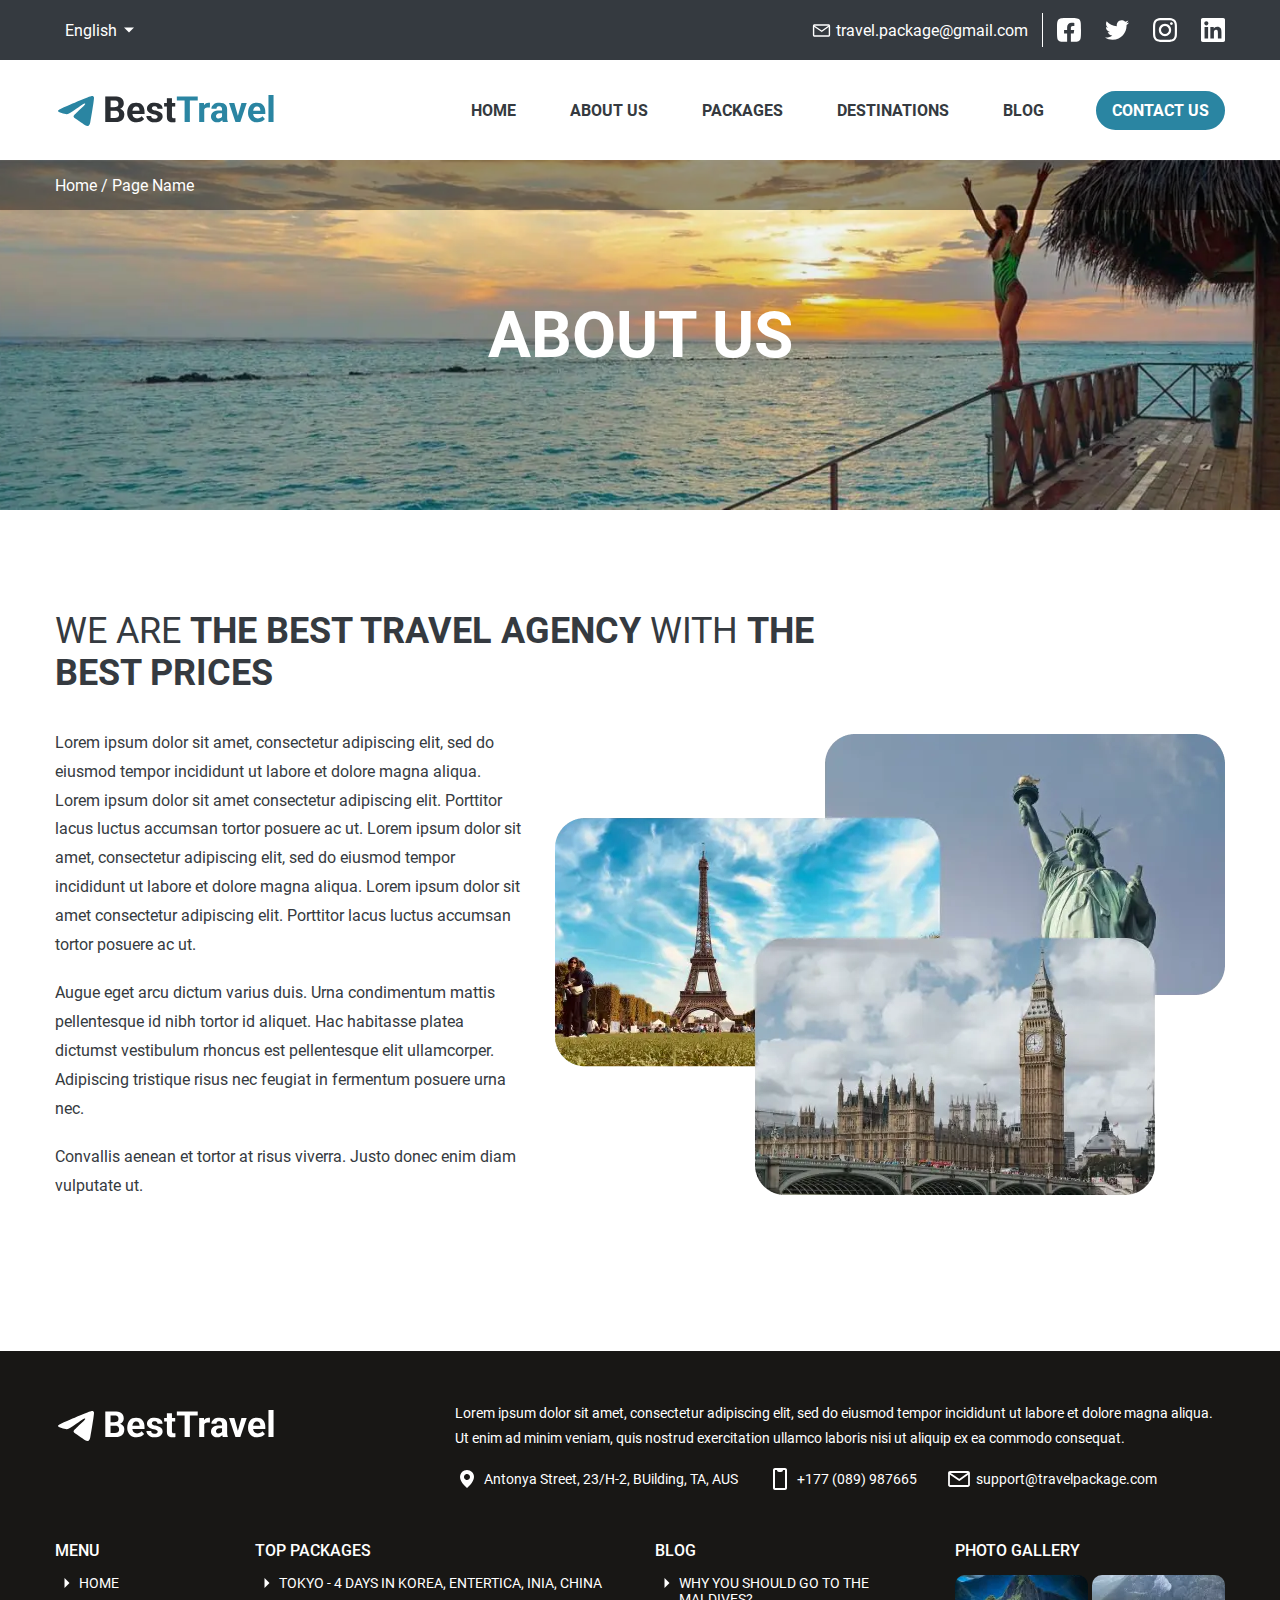
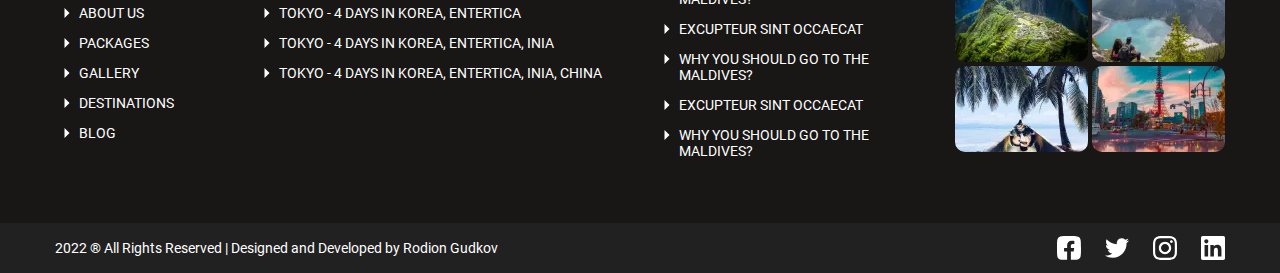
==== commit dc92d9ba: "Created and styled About component" ====
--- a/about-us.html
+++ b/about-us.html
@@ -96,7 +96,7 @@
         </div>
 
         <!-- Intro Banner -->
-        <div class="intro-banner">
+        <section class="intro-banner">
           <div class="intro-banner__bg" style="background-image: url(images/content/about-us-bg.webp)">
             <div class="container">
               <div class="intro-banner__inner">
@@ -104,7 +104,47 @@
               </div>
             </div>
           </div>
-        </div>
+        </section>
+
+        <!-- About Us -->
+        <section class="about section">
+          <div class="container">
+            <div class="about__inner">
+              <h2 class="about__title section__title">
+                We are <span>the best travel agency</span> with <span>the best prices</span>
+              </h2>
+              <div class="about__content">
+                <div class="about__text">
+                  <p>
+                    Lorem ipsum dolor sit amet, consectetur adipiscing elit, sed do
+                    eiusmod tempor incididunt ut labore et dolore magna aliqua. Lorem
+                    ipsum dolor sit amet consectetur adipiscing elit. Porttitor lacus
+                    luctus accumsan tortor posuere ac ut. Lorem ipsum dolor sit amet,
+                    consectetur adipiscing elit, sed do eiusmod tempor incididunt ut
+                    labore et dolore magna aliqua. Lorem ipsum dolor sit amet
+                    consectetur adipiscing elit. Porttitor lacus luctus accumsan tortor
+                    posuere ac ut.
+                  </p>
+                  <p>
+                    Augue eget arcu dictum varius duis. Urna condimentum mattis
+                    pellentesque id nibh tortor id aliquet. Hac habitasse platea
+                    dictumst vestibulum rhoncus est pellentesque elit ullamcorper.
+                    Adipiscing tristique risus nec feugiat in fermentum posuere urna
+                    nec.
+                  </p>
+                  <p>
+                    Convallis aenean et tortor at risus viverra. Justo donec enim diam
+                    vulputate ut.
+                  </p>
+                </div>
+                <div class="about__img-box">
+                  <img src="images/content/about-01.webp" alt="" class="about__img" />
+                </div>
+              </div>
+            </div>
+          </div>
+        </section>
+        
       </main>
 
       <!-- Footer -->
--- a/css/style.css
+++ b/css/style.css
@@ -1805,3 +1805,45 @@
 .breadcrumbs + .intro-banner {
   margin-top: -50px;
 }
+
+/* ====== ABOUT ===== */
+.about__title {
+  font-weight: 400;
+}
+
+.about__title span {
+  font-weight: 700;
+}
+
+.about__content {
+  display: grid;
+  grid-template-columns: repeat(12, 1fr);
+  grid-gap: 30px;
+  margin-top: 35px;
+}
+
+.about__text {
+  grid-column: span 5;
+}
+
+.about__text p {
+  margin-bottom: 20px;
+}
+
+.about__text p:last-child {
+  margin-bottom: 0;
+}
+
+.about__img-box {
+  grid-column: span 7;
+  position: relative;
+}
+
+.about__img {
+  position: absolute;
+  top: 0;
+  left: 0;
+  width: 100%;
+  height: 100%;
+  object-fit: contain;
+}
